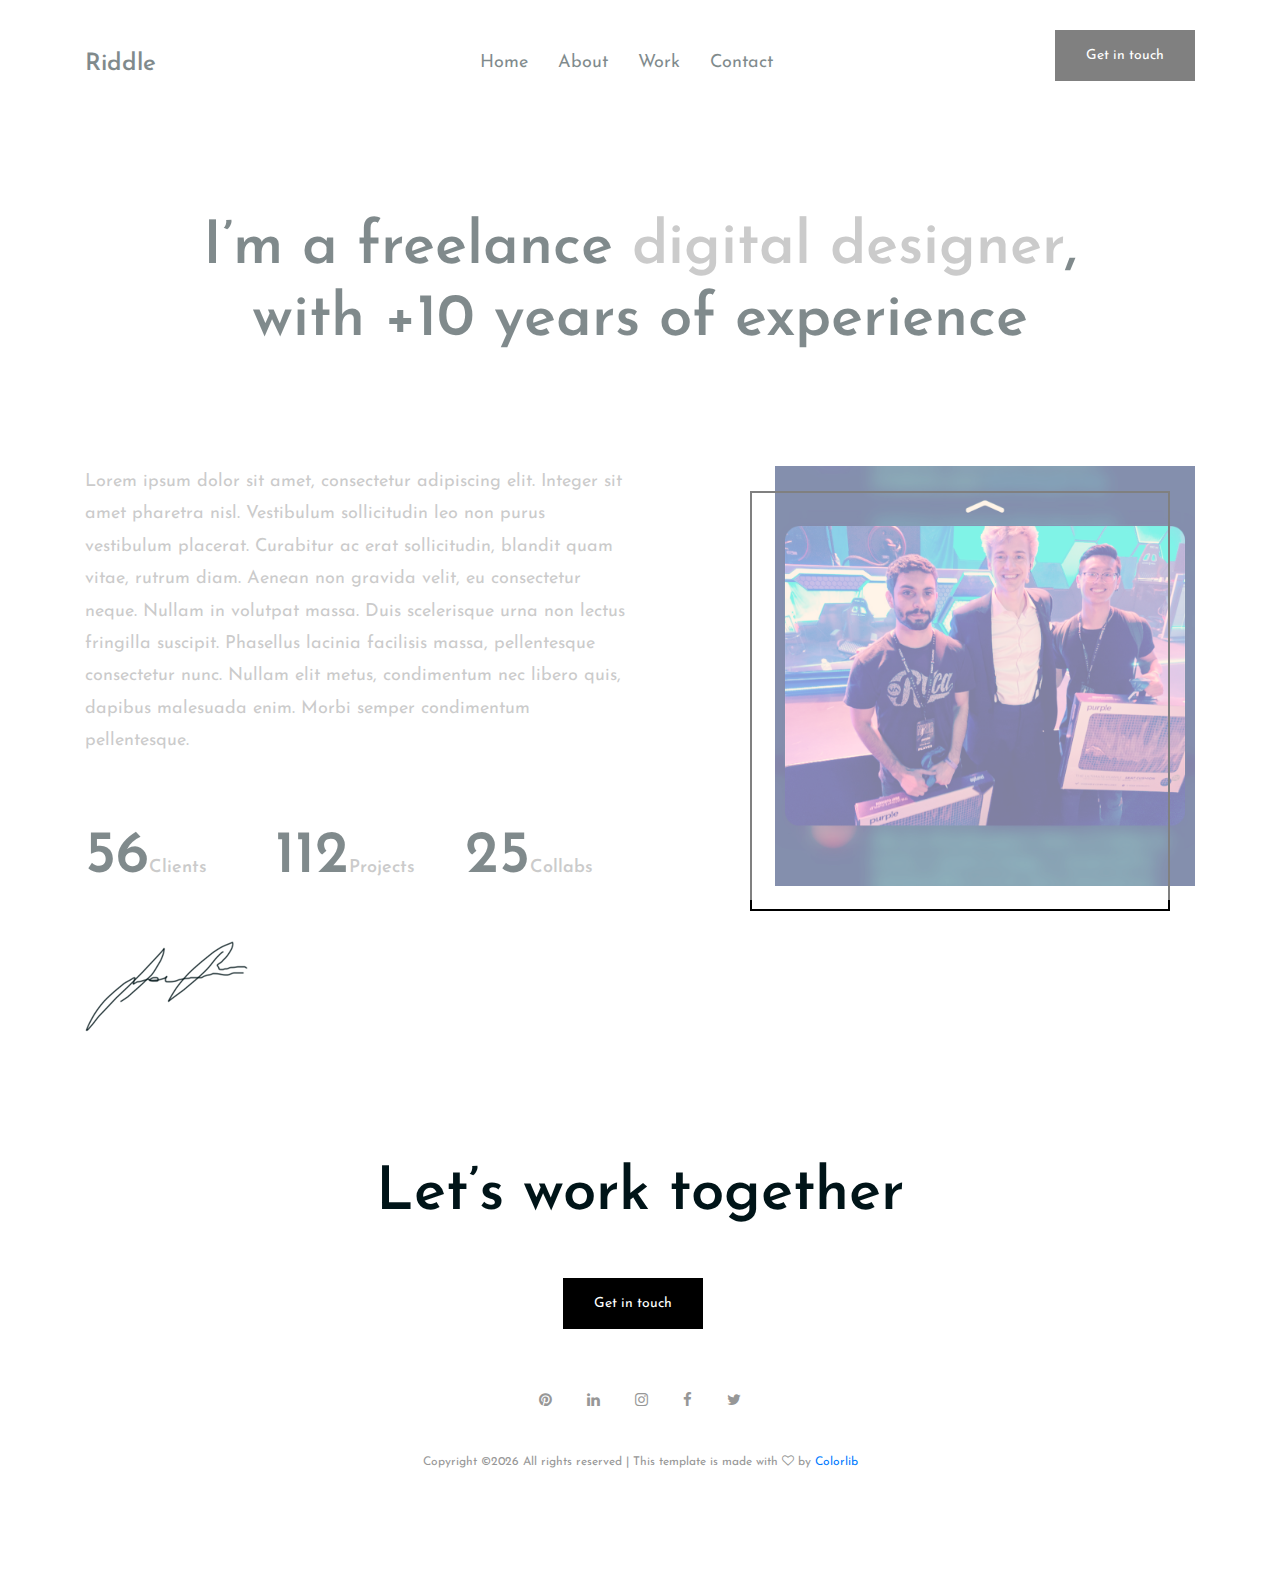
==== about.html @ 70110809 "added about me image" ====
<!DOCTYPE html>
<html lang="en">
<head>
	<title>Riddle - Portfolio Template</title>
	<meta charset="UTF-8">
	<meta name="description" content="Riddle - Portfolio Template">
	<meta name="keywords" content="portfolio, riddle, onepage, creative, html">
	<meta name="viewport" content="width=device-width, initial-scale=1.0">
	<!-- Favicon -->
	<link href="img/favicon.ico" rel="shortcut icon"/>

	<!-- Google Fonts -->
	<link href="https://fonts.googleapis.com/css?family=Josefin+Sans:400,400i,600,600i,700" rel="stylesheet">

	<!-- Stylesheets -->
	<link rel="stylesheet" href="css/bootstrap.min.css"/>
	<link rel="stylesheet" href="css/font-awesome.min.css"/>
	<link rel="stylesheet" href="css/style.css"/>


	<!--[if lt IE 9]>
	  <script src="https://oss.maxcdn.com/html5shiv/3.7.2/html5shiv.min.js"></script>
	  <script src="https://oss.maxcdn.com/respond/1.4.2/respond.min.js"></script>
	<![endif]-->

</head>
<body>
	<!-- Page Preloder -->
	<div id="preloder">
		<div class="loader"></div>
	</div>

	<!-- header section start -->
	<header class="header-section">
		<div class="container">
			<div class="row">
				<div class="col-lg-4 col-md-3">
					<div class="logo">
						<h2 class="site-logo">Riddle</h2>
					</div>
				</div>
				<div class="col-lg-8 col-md-9">
					<a href="" class="site-btn header-btn">Get in touch</a>
					<nav class="main-menu">
						<ul>
							<li><a href="home.html">Home</a></li>
							<li><a href="about.html">About</a></li>
							<li><a href="home-2.html">Work</a></li>
							<li><a href="contact.html">Contact</a></li>
						</ul>
					</nav>
				</div>
			</div>
		</div>
		<div class="nav-switch">
			<i class="fa fa-bars"></i>
		</div>
	</header>
	<!-- header section end -->

	<!-- intro section start -->
	<section class="intro-section">
		<div class="container text-center">
			<div class="row">
				<div class="col-xl-10 offset-xl-1">
					<h2 class="section-title">I’m a freelance <span>digital designer</span>, with +10 years of experience</h2>
				</div>
			</div>
		</div>
	</section>
	<!-- intro section end -->


	<!-- page section start -->
	<section class="page-section">
		<div class="container">
			<div class="row">
				<div class="col-lg-6">
					<p>Lorem ipsum dolor sit amet, consectetur adipiscing elit. Integer sit amet pharetra nisl. Vestibulum sollicitudin leo non purus vestibulum placerat. Curabitur ac erat sollicitudin, blandit quam vitae, rutrum diam. Aenean non gravida velit, eu consectetur neque. Nullam in volutpat massa. Duis scelerisque urna non lectus fringilla suscipit. Phasellus lacinia facilisis massa, pellentesque consectetur nunc. Nullam elit metus, condimentum nec libero quis, dapibus malesuada enim. Morbi semper condimentum pellentesque. </p>
					<div class="row mt-5">
						<div class="col-md-4">
							<div class="milestone">
								<h2>56<span>Clients</span></h2>
							</div>
						</div>
						<div class="col-md-4">
							<div class="milestone">
								<h2>112<span>Projects</span></h2>
							</div>
						</div>
						<div class="col-md-4">
							<div class="milestone">
								<h2>25<span>Collabs</span></h2>
							</div>
						</div>
					</div>
					<figure class="mt-5">
						<img src="img/sign.png" alt="">
					</figure>
				</div>
				<div class="col-lg-5 offset-lg-1">
					<figure class="pic-frame">
						<img src="img/aboutme.jpeg" alt="about me photo">
					</figure>
				</div>
			</div>
		</div>
	</section>
	<!-- page section end -->

	<!-- footer section start -->
	<footer class="footer-section text-center">
		<div class="container">
			<h2 class="section-title mb-5">Let’s work together</h2>
			<a href="" class="site-btn">Get in touch</a>
			<div class="social-links">
				<a href=""><span class="fa fa-pinterest"></span></a>
				<a href=""><span class="fa fa-linkedin"></span></a>
				<a href=""><span class="fa fa-instagram"></span></a>
				<a href=""><span class="fa fa-facebook"></span></a>
				<a href=""><span class="fa fa-twitter"></span></a>
			</div>
			<div class="copyright"><!-- Link back to Colorlib can't be removed. Template is licensed under CC BY 3.0. -->
Copyright &copy;<script>document.write(new Date().getFullYear());</script> All rights reserved | This template is made with <i class="fa fa-heart-o" aria-hidden="true"></i> by <a href="https://colorlib.com" target="_blank">Colorlib</a>
<!-- Link back to Colorlib can't be removed. Template is licensed under CC BY 3.0. -->
</div>
		</div>
	</footer>
	<!-- footer section end -->


	<!--====== Javascripts & Jquery ======-->
	<script src="js/jquery-2.1.4.min.js"></script>
	<script src="js/bootstrap.min.js"></script>
	<script src="js/mixitup.min.js"></script>
	<script src="js/magnific-popup.min.js"></script>
	<script src="js/main.js"></script>
</body>
</html>
---- css/style.css ----
/* =================================
------------------------------------
  Riddle - Portfolio
  Version: 1.0
 ------------------------------------
 ====================================*/

/*----------------------------------------*/
/* Template default CSS
/*----------------------------------------*/

html,
body {
  height: 100%;
  font-family: 'Josefin Sans', sans-serif;
}

h1,
h2,
h3,
h4,
h5,
h6 {
  color: #001418;
  margin: 0;
  font-weight: 600;
  font-family: 'Josefin Sans', sans-serif;
}

p {
  font-size: 18px;
  color: #979797;
  line-height: 1.8;
}

img {
  max-width: 100%;
}

input:focus,
select:focus,
button:focus,
textarea:focus {
  outline: none;
}

a:hover,
a:focus {
  text-decoration: none;
  outline: none;
}

ul,
ol {
  padding: 0;
  margin: 0;
}

/*------------------------
  Helper css
--------------------------*/
.current{
  font-weight: bold;

}
.body-pad {
  padding: 0 40px;
}

.spad {
  padding: 100px 0;
}

.pt100 {
  padding-top: 100px;
}

.set-bg {
  background-repeat: no-repeat;
  background-size: cover;
}

.section-title {
  font-size: 60px;
}

.section-title span {
  color: #979797;
}

/*------------------------
  Common Elements
--------------------------*/
.element {
  margin-bottom: 100px;
}

.element:last-child {
  margin-bottom: 0;
}

/*=== Preloder ===*/
#preloder {
  position: fixed;
  width: 100%;
  height: 100%;
  top: 0;
  left: 0;
  z-index: 999999;
  background: #fff;
}

.loader {
  width: 30px;
  height: 30px;
  border: 3px solid #000;
  position: absolute;
  top: 50%;
  left: 50%;
  margin-top: -13px;
  margin-left: -13px;
  border-radius: 60px;
  border-left-color: transparent;
  animation: loader 0.8s linear infinite;
  -webkit-animation: loader 0.8s linear infinite;
}

@keyframes loader {
  0% {
    -webkit-transform: rotate(0deg);
            transform: rotate(0deg);
  }
  50% {
    -webkit-transform: rotate(180deg);
            transform: rotate(180deg);
  }
  100% {
    -webkit-transform: rotate(360deg);
            transform: rotate(360deg);
  }
}

@-webkit-keyframes loader {
  0% {
    -webkit-transform: rotate(0deg);
  }
  50% {
    -webkit-transform: rotate(180deg);
  }
  100% {
    -webkit-transform: rotate(360deg);
  }
}

/*=== Buttons ===*/
.site-btn {
  display: inline-block;
  font-size: 14px;
  min-width: 140px;
  text-align: center;
  padding: 15px 10px;
  position: relative;
  color: #fff;
  border: none;
  background-color: #000;
  margin-right: 15px;
  z-index: 1;
}

.site-btn.btn-fade {
  background-color: #979797;
}

.site-btn.btn-line {
  background: none;
  border: 2px solid #000;
  color: #000;
  padding: 13px 10px;
}

.site-btn.btn-line:hover {
  color: #000;
}

.site-btn.btn-line-fade {
  background: none;
  border: 2px solid #979797;
  color: #979797;
  padding: 13px 10px;
}

.site-btn.btn-line-fade:hover {
  color: #979797;
}

.site-btn:hover {
  color: #fff;
}

/*===  Accordion  ===*/
.accordion-area .panel {
  margin-bottom: 30px;
}

.accordion-area .panel-header {
  background: #000;
  color: #fff;
  display: block;
  padding: 12px 50px;
  padding-left: 30px;
  font-size: 14px;
  font-weight: 600;
  position: relative;
  border: 2px solid #000;
  -webkit-transition: all 0.4s ease-out 0s;
  -o-transition: all 0.4s ease-out 0s;
  transition: all 0.4s ease-out 0s;
}

.accordion-area .panel-header.active {
  background: transparent;
  color: #000;
}

.accordion-area .panel-header.active .panel-link:after {
  content: "-";
  color: #000;
}

.accordion-area .panel-header.active .panel-link.collapsed:after {
  content: "+";
}

.accordion-area .panel-link {
  position: absolute;
  right: 0;
  top: 0;
  height: 100%;
  width: 50px;
  border: none;
  cursor: pointer;
  background: transparent;
}

.accordion-area .panel-body p {
  font-size: 14px;
  margin-bottom: 0;
  padding-top: 25px;
}

.accordion-area .panel-body {
  padding: 0 5px;
}

.accordion-area .panel-link:after {
  content: "+";
  position: absolute;
  left: 50%;
  font-size: 16px;
  font-weight: 700;
  top: 50%;
  color: #fff;
  line-height: 16px;
  margin-top: -8px;
  margin-left: -4px;
}

/*===  Tab  ===*/
.tab-element .nav-tabs {
  border-bottom: none;
  margin-bottom: 35px;
}

.tab-element .nav-tabs .nav-link {
  border: 2px solid #000;
  background: #000;
  border-radius: 0;
  margin-right: 10px;
  font-size: 14px;
  font-weight: 500;
  color: #222;
  padding: 15px 40px;
  min-width: 118px;
  font-size: 16px;
  color: #fff;
  margin-bottom: 10px;
}

.tab-element .nav-tabs .nav-item:last-child .nav-link {
  margin-right: 0;
}

.tab-element .nav-tabs .nav-link.active {
  background: transparent;
  color: #000;
}

.tab-element .tab-pane h4 {
  font-size: 18px;
  margin: 25px 0 20px;
}

.tab-element .tab-pane p {
  font-size: 14px;
}

.circle-progress {
  text-align: center;
  position: relative;
}

.circle-progress canvas {
  -webkit-transform: rotate(90deg);
  -ms-transform: rotate(90deg);
  transform: rotate(90deg);
}

.circle-progress .progress-info {
  position: absolute;
  width: 100%;
  top: 30%;
}

.circle-progress .progress-info h2 {
  font-size: 36px;
}

.circle-progress .progress-info p {
  color: #979797;
  font-size: 16px;
  line-height: normal;
}

/*===  Icon Box  ===*/
.icon-box {
  display: -webkit-box;
  display: -ms-flexbox;
  display: flex;
}

.icon-box .icon h2 {
  font-size: 60px;
}

.icon-box .icon-box-content {
  padding-left: 25px;
  padding-top: 10px;
}

.icon-box .icon-box-content h3 {
  font-size: 24px;
  margin-bottom: 25px;
}

/*------------------------
    Header Section
--------------------------*/
.header-section {
  padding-top: 30px;
  padding-bottom: 20px;
  position: relative;
}

.site-logo {
  font-size: 24px;
  padding-top: 20px;
}

.main-menu ul {
  list-style: none;
}

.main-menu ul li {
  display: inline;
}

.main-menu ul li a {
  display: inline-block;
  font-size: 18px;
  color: #001418;
  margin-left: 15px;
  margin-right: 10px;
  padding: 20px 0 5px;
}

.header-btn {
  float: right;
  margin-right: 0;
}

.nav-switch {
  display: none;
}

/*------------------------
    Intro Section
--------------------------*/
.intro-section {
  padding: 110px 0;
}

/*------------------------
    Portfolio Section
--------------------------*/
.portfolio-section {
  overflow: hidden;
}

.portfolio-filter {
  list-style: none;
  padding-bottom: 100px;
}

.portfolio-filter li {
  font-size: 16px;
  display: inline-block;
  margin-right: 30px;
  padding-bottom: 10px;
  color: #979797;
  cursor: pointer;
}

.portfolio-filter li.mixitup-control-active {
  color: #001418;
}

.portfolios-area .gallery-block {
  padding: 0;
}

.gallery-block {
  position: relative;
}

.portfolio-item {
  display: block;
  width: 100%;
  height: 600px;
  background-position: center center;
  position: relative;
  margin-bottom: 30px;

}

.portfolio-item .pi-inner {
  position: absolute;
  width: 100%;
  height: 100%;
  left: 0;
  top: 0;
  background: transparent;
  -webkit-transition: all 0.4s ease 0s;
  -o-transition: all 0.4s ease 0s;
  transition: all 0.4s ease 0s;
}

.portfolio-item .pi-inner h2 {
  opacity: 0;
  font-size: 30px;
  font-weight: 400;
  position: absolute;
  left: 50px;
  bottom: 50px;
  color: #fff;
  letter-spacing: 10px;
  -webkit-transition: all 0.3s ease 0s;
  -o-transition: all 0.3s ease 0s;
  transition: all 0.3s ease 0s;
}

.portfolio-item:hover .pi-inner {
  background: rgba(0, 20, 24, 0.8);
}

.portfolio-item:hover .pi-inner h2 {
  opacity: 1;
  letter-spacing: 0;
}

.portfolio-meta {
  padding-bottom: 45px;
}

.portfolio-meta h2 {
  font-size: 24px;
}

.portfolio-meta p {
  font-size: 14px;
  color: #a6a6a6;
  margin-bottom: 0;
}

.portfolio-intro {
  display: block;
}

.img-popup-warp .mfp-content {
  opacity: 0;
  -webkit-transform: scale(0.8);
  -ms-transform: scale(0.8);
  transform: scale(0.8);
  -webkit-transition: all 0.4s;
  -o-transition: all 0.4s;
  transition: all 0.4s;
}

.img-popup-warp.mfp-ready .mfp-content {
  opacity: 1;
  -webkit-transform: scale(1);
  -ms-transform: scale(1);
  transform: scale(1);
}

/*------------------------
    Footer Section
--------------------------*/
.footer-section {
  padding: 110px 0;
}

.footer-section .copyright {
  font-size: 12px;
  color: #979797;
}

.social-links {
  margin-top: 60px;
  margin-bottom: 40px;
}

.social-links a {
  color: #979797;
  font-size: 15px;
  margin-right: 30px;
}

.social-links a:last-child {
  margin-right: 0;
}

/*------------------------
    About Page
--------------------------*/
.pic-frame {
  position: relative;
  padding-left: 25px;
  padding-bottom: 25px;
  display: inline-block;
}

.pic-frame:after {
  position: absolute;
  content: "";
  width: calc(100% - 25px);
  height: calc(100% - 25px);
  bottom: 0;
  left: 0;
  border: 2px solid #000;
  z-index: 1;
}

.milestone {
  margin-top: 15px;
}

.milestone h2 {
  font-size: 60px;
}

.milestone h2 span {
  font-size: 18px;
  color: #979797;
}

/*------------------------
    Blog Page
--------------------------*/
.blog-item {
  margin-bottom: 70px;
}

.blog-item .read-more {
  color: #000;
  position: relative;
  display: inline-block;
  padding-bottom: 5px;
  line-height: 18px;
  font-size: 18px;
}

.blog-item .read-more:after {
  position: absolute;
  content: '';
  width: 100%;
  height: 2px;
  bottom: 0;
  left: 0;
  background: #000;
}

.thumb {
  margin-bottom: 30px;
}

.blog-content h2 {
  font-size: 24px;
  margin-bottom: 15px;
}

.blog-content .blog-meta {
  font-size: 13px;
  color: #979797;
  margin-bottom: 30px;
}

.blog-content p {
  margin-bottom: 30px;
}

/*------------------------
    Contact Page
--------------------------*/
.contect-tect {
  text-align: center;
  margin-bottom: 70px;
}

.contect-tect h2 {
  font-size: 24px;
  margin-bottom: 30px;
}

.contect-tect p {
  font-size: 17px;
}

.contact-form {
  display: block;
  width: 100%;
}

.contact-form input {
  padding-left: 25px;
  height: 60px;
  width: 100%;
  border: none;
  border-bottom: 2px solid #000;
  margin-bottom: 30px;
  font-size: 12px;
}

.contact-form textarea {
  padding-left: 25px;
  height: 200px;
  width: 100%;
  border: none;
  border-bottom: 2px solid #000;
  margin-bottom: 30px;
  font-size: 12px;
}

.contact-form ::-webkit-input-placeholder {
  font-style: italic;
}

.contact-form :-ms-input-placeholder {
  font-style: italic;
}

.contact-form ::-ms-input-placeholder {
  font-style: italic;
}

.contact-form ::placeholder {
  font-style: italic;
}

/* ===========================
  Responsive
==============================*/
@media only screen and (max-width: 1448px) {
  .home-2.container {
    width: auto;
  }
}

/* Medium screen : 992px. */
@media only screen and (min-width: 992px) and (max-width: 1199px) {
  .portfolio-item {
    height: 450px;
  }
}

/* Tablet :768px. */
@media only screen and (min-width: 768px) and (max-width: 991px) {
  .body-pad {
    padding: 0 30px;
  }
  .portfolio-item {
    height: 350px;
  }
}

/* Large Mobile :480px. */
@media only screen and (max-width: 767px) {
  .body-pad {
    padding: 0 15px;
  }
  .main-menu {
    position: absolute;
    background: #efefef;
    width: 100%;
    z-index: 999;
    left: 0;
    top: 30px;
    padding-top: 15px;
    display: none;
  }
  .main-menu ul li a {
    padding: 10px 15px;
    border-bottom: 1px solid #ddd;
    display: block;
  }
  .main-menu ul li {
    display: block;
  }
  .main-menu ul li:last-child a {
    border-bottom: none;
  }
  .home-2 {
    text-align: left;
  }
  .home-2 .main-menu {
    top: 99px;
  }
  .nav-switch {
    position: absolute;
    right: 25px;
    font-size: 30px;
    color: #333;
    top: 35px;
    display: block;
  }
  .header-btn {
    display: none;
  }
  .section-title {
    font-size: 45px;

  }
  .portfolio-filter {
    text-align: center;
  }
}

/* small Mobile :320px. */
@media only screen and (max-width: 479px) {
  .section-title {
    font-size: 30px;
  }
}
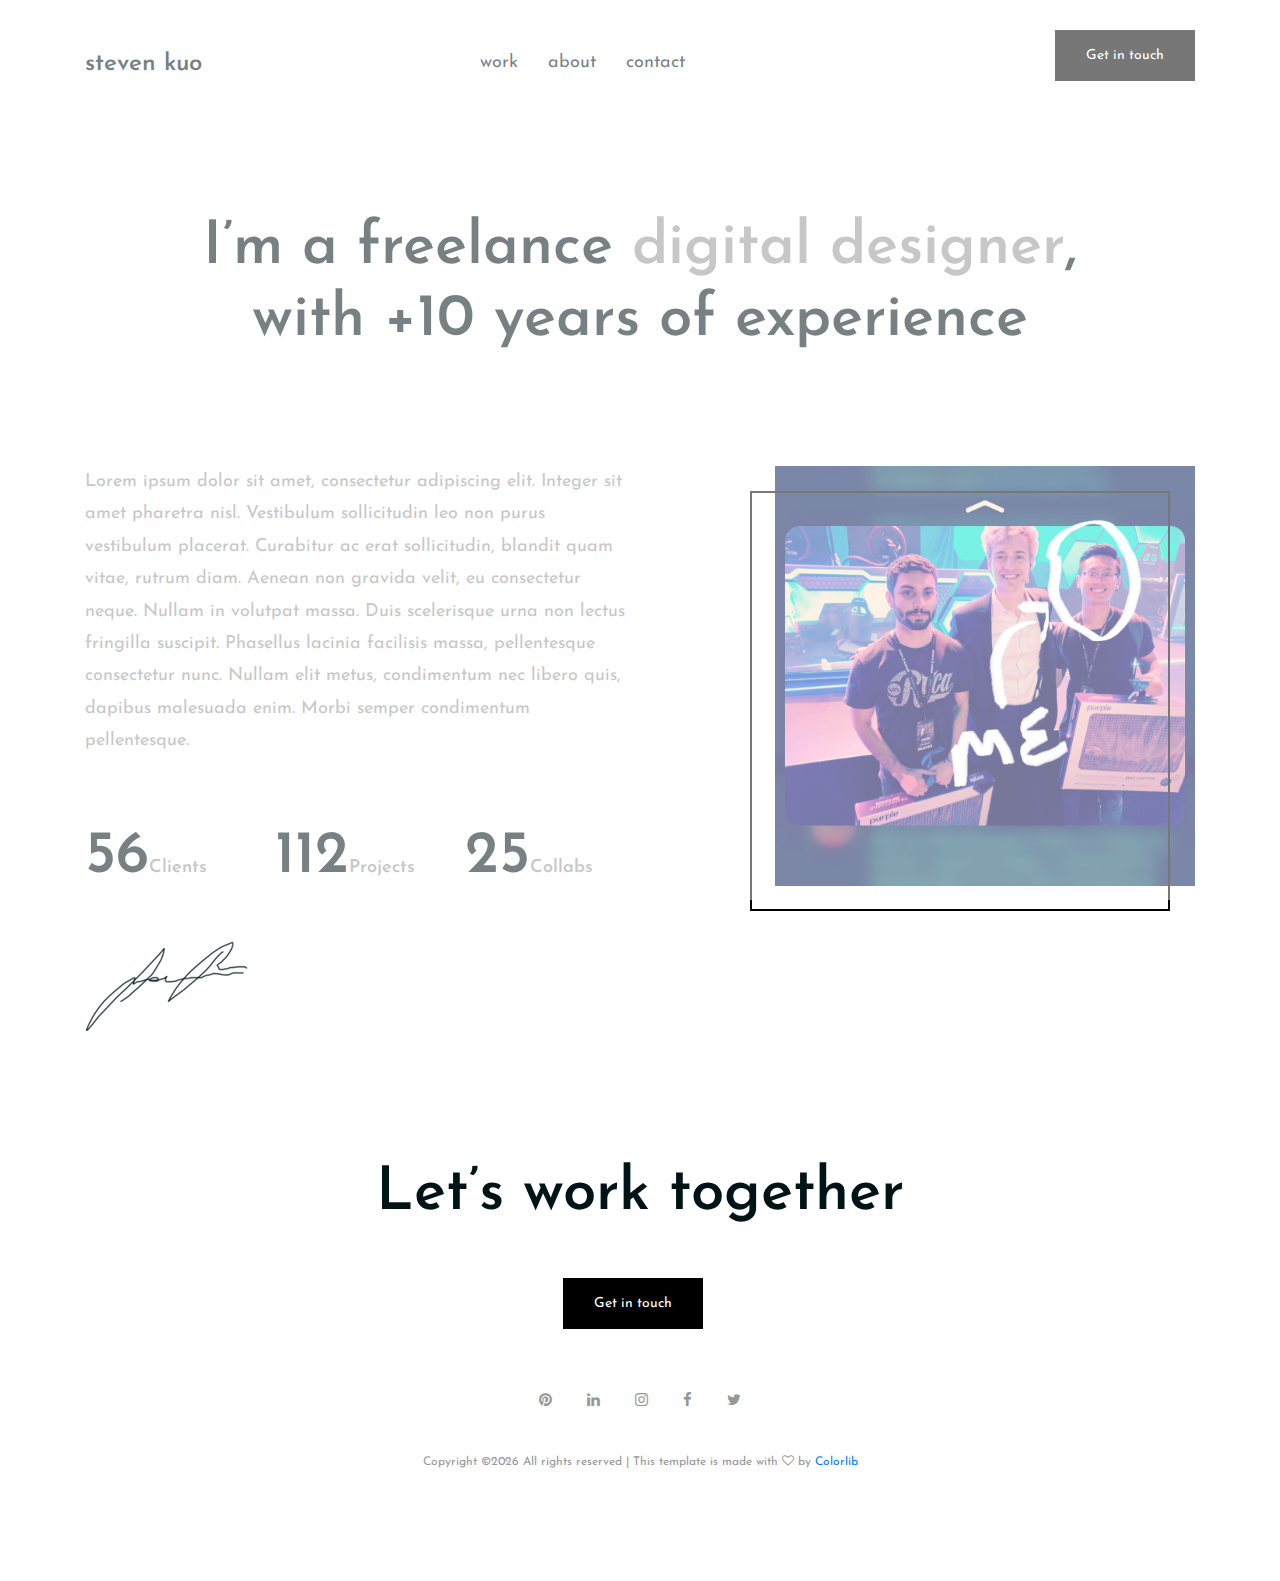
==== commit 71baf4e6: "fixed nav on about page" ====
--- a/about.html
+++ b/about.html
@@ -1,7 +1,7 @@
 <!DOCTYPE html>
 <html lang="en">
 <head>
-	<title>Riddle - Portfolio Template</title>
+	<title>About Steven Kuo</title>
 	<meta charset="UTF-8">
 	<meta name="description" content="Riddle - Portfolio Template">
 	<meta name="keywords" content="portfolio, riddle, onepage, creative, html">
@@ -36,17 +36,16 @@
 			<div class="row">
 				<div class="col-lg-4 col-md-3">
 					<div class="logo">
-						<h2 class="site-logo">Riddle</h2>
+						<h2 class="site-logo">steven kuo</h2>
 					</div>
 				</div>
 				<div class="col-lg-8 col-md-9">
 					<a href="" class="site-btn header-btn">Get in touch</a>
 					<nav class="main-menu">
 						<ul>
-							<li><a href="home.html">Home</a></li>
-							<li><a href="about.html">About</a></li>
-							<li><a href="home-2.html">Work</a></li>
-							<li><a href="contact.html">Contact</a></li>
+							<li><a href="home-2.html">work</a></li>
+							<li><a href="about.html">about</a></li>
+							<li><a href="contact.html">contact</a></li>
 						</ul>
 					</nav>
 				</div>
@@ -100,7 +99,7 @@
 				</div>
 				<div class="col-lg-5 offset-lg-1">
 					<figure class="pic-frame">
-						<img src="img/aboutme.jpeg" alt="about me photo">
+						<img src="img/aboutme.png" alt="about me photo">
 					</figure>
 				</div>
 			</div>
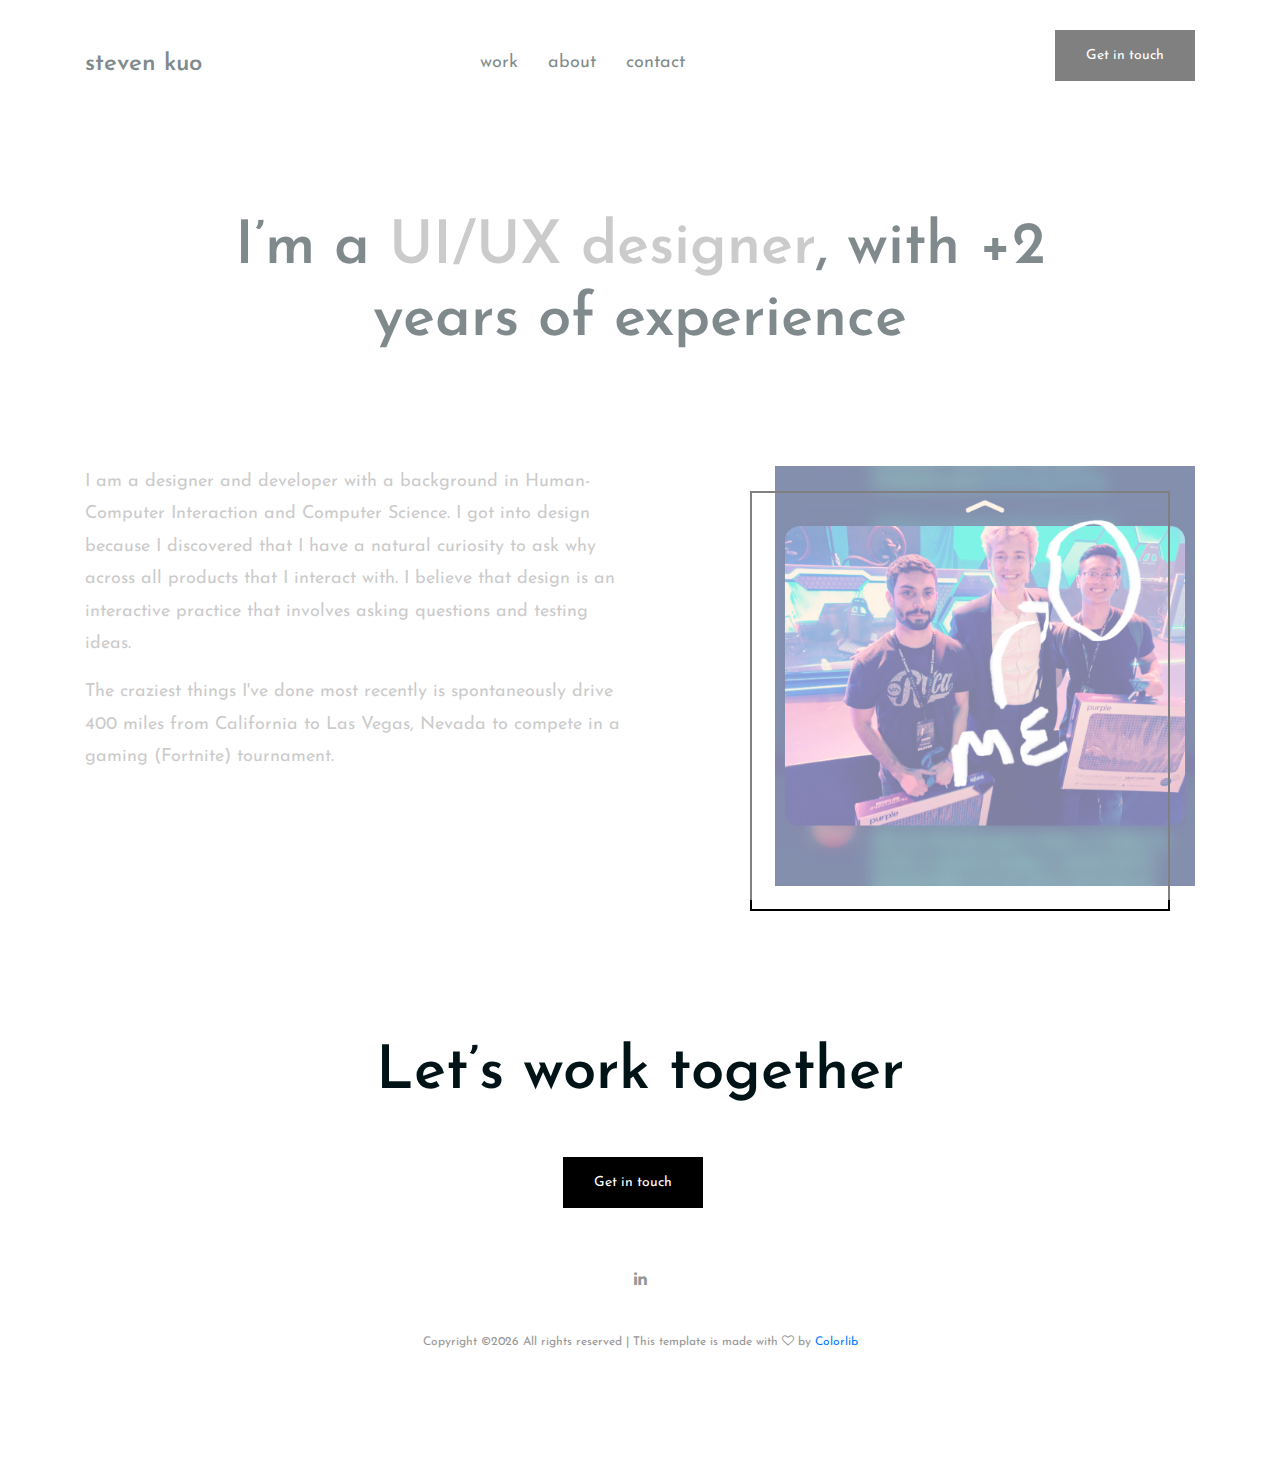
==== commit eb10cf9f: "updated about page" ====
--- a/about.html
+++ b/about.html
@@ -40,7 +40,7 @@
 					</div>
 				</div>
 				<div class="col-lg-8 col-md-9">
-					<a href="" class="site-btn header-btn">Get in touch</a>
+					<a href="mailto:y.ksteven10@gmail.com" class="site-btn header-btn">Get in touch</a>
 					<nav class="main-menu">
 						<ul>
 							<li><a href="home-2.html">work</a></li>
@@ -62,7 +62,7 @@
 		<div class="container text-center">
 			<div class="row">
 				<div class="col-xl-10 offset-xl-1">
-					<h2 class="section-title">I’m a freelance <span>digital designer</span>, with +10 years of experience</h2>
+					<h2 class="section-title">I’m a <span>UI/UX designer</span>, with +2 years of experience</h2>
 				</div>
 			</div>
 		</div>
@@ -75,8 +75,9 @@
 		<div class="container">
 			<div class="row">
 				<div class="col-lg-6">
-					<p>Lorem ipsum dolor sit amet, consectetur adipiscing elit. Integer sit amet pharetra nisl. Vestibulum sollicitudin leo non purus vestibulum placerat. Curabitur ac erat sollicitudin, blandit quam vitae, rutrum diam. Aenean non gravida velit, eu consectetur neque. Nullam in volutpat massa. Duis scelerisque urna non lectus fringilla suscipit. Phasellus lacinia facilisis massa, pellentesque consectetur nunc. Nullam elit metus, condimentum nec libero quis, dapibus malesuada enim. Morbi semper condimentum pellentesque. </p>
-					<div class="row mt-5">
+					<p>I am a designer and developer with a background in Human-Computer Interaction and Computer Science. I got into design because I discovered that I have a natural curiosity to ask why across all products that I interact with. I believe that design is an interactive practice that involves asking questions and testing ideas. </p>
+					<p>The craziest things I've done most recently is spontaneously drive 400 miles from California to Las Vegas, Nevada to compete in a gaming (Fortnite) tournament.</p>
+					<!--<div class="row mt-5">
 						<div class="col-md-4">
 							<div class="milestone">
 								<h2>56<span>Clients</span></h2>
@@ -92,10 +93,11 @@
 								<h2>25<span>Collabs</span></h2>
 							</div>
 						</div>
-					</div>
+					</div>-->
+					<!--
 					<figure class="mt-5">
 						<img src="img/sign.png" alt="">
-					</figure>
+					</figure>-->
 				</div>
 				<div class="col-lg-5 offset-lg-1">
 					<figure class="pic-frame">
@@ -111,13 +113,16 @@
 	<footer class="footer-section text-center">
 		<div class="container">
 			<h2 class="section-title mb-5">Let’s work together</h2>
-			<a href="" class="site-btn">Get in touch</a>
+			<a href="mailto:y.ksteven10@gmail.com" class="site-btn">Get in touch</a>
 			<div class="social-links">
+				<a href="https://www.linkedin.com/in/stevenykuo/" target ="_blank"><span class="fa fa-linkedin"></span></a>
+				<!--
 				<a href=""><span class="fa fa-pinterest"></span></a>
 				<a href=""><span class="fa fa-linkedin"></span></a>
 				<a href=""><span class="fa fa-instagram"></span></a>
 				<a href=""><span class="fa fa-facebook"></span></a>
 				<a href=""><span class="fa fa-twitter"></span></a>
+			-->
 			</div>
 			<div class="copyright"><!-- Link back to Colorlib can't be removed. Template is licensed under CC BY 3.0. -->
 Copyright &copy;<script>document.write(new Date().getFullYear());</script> All rights reserved | This template is made with <i class="fa fa-heart-o" aria-hidden="true"></i> by <a href="https://colorlib.com" target="_blank">Colorlib</a>
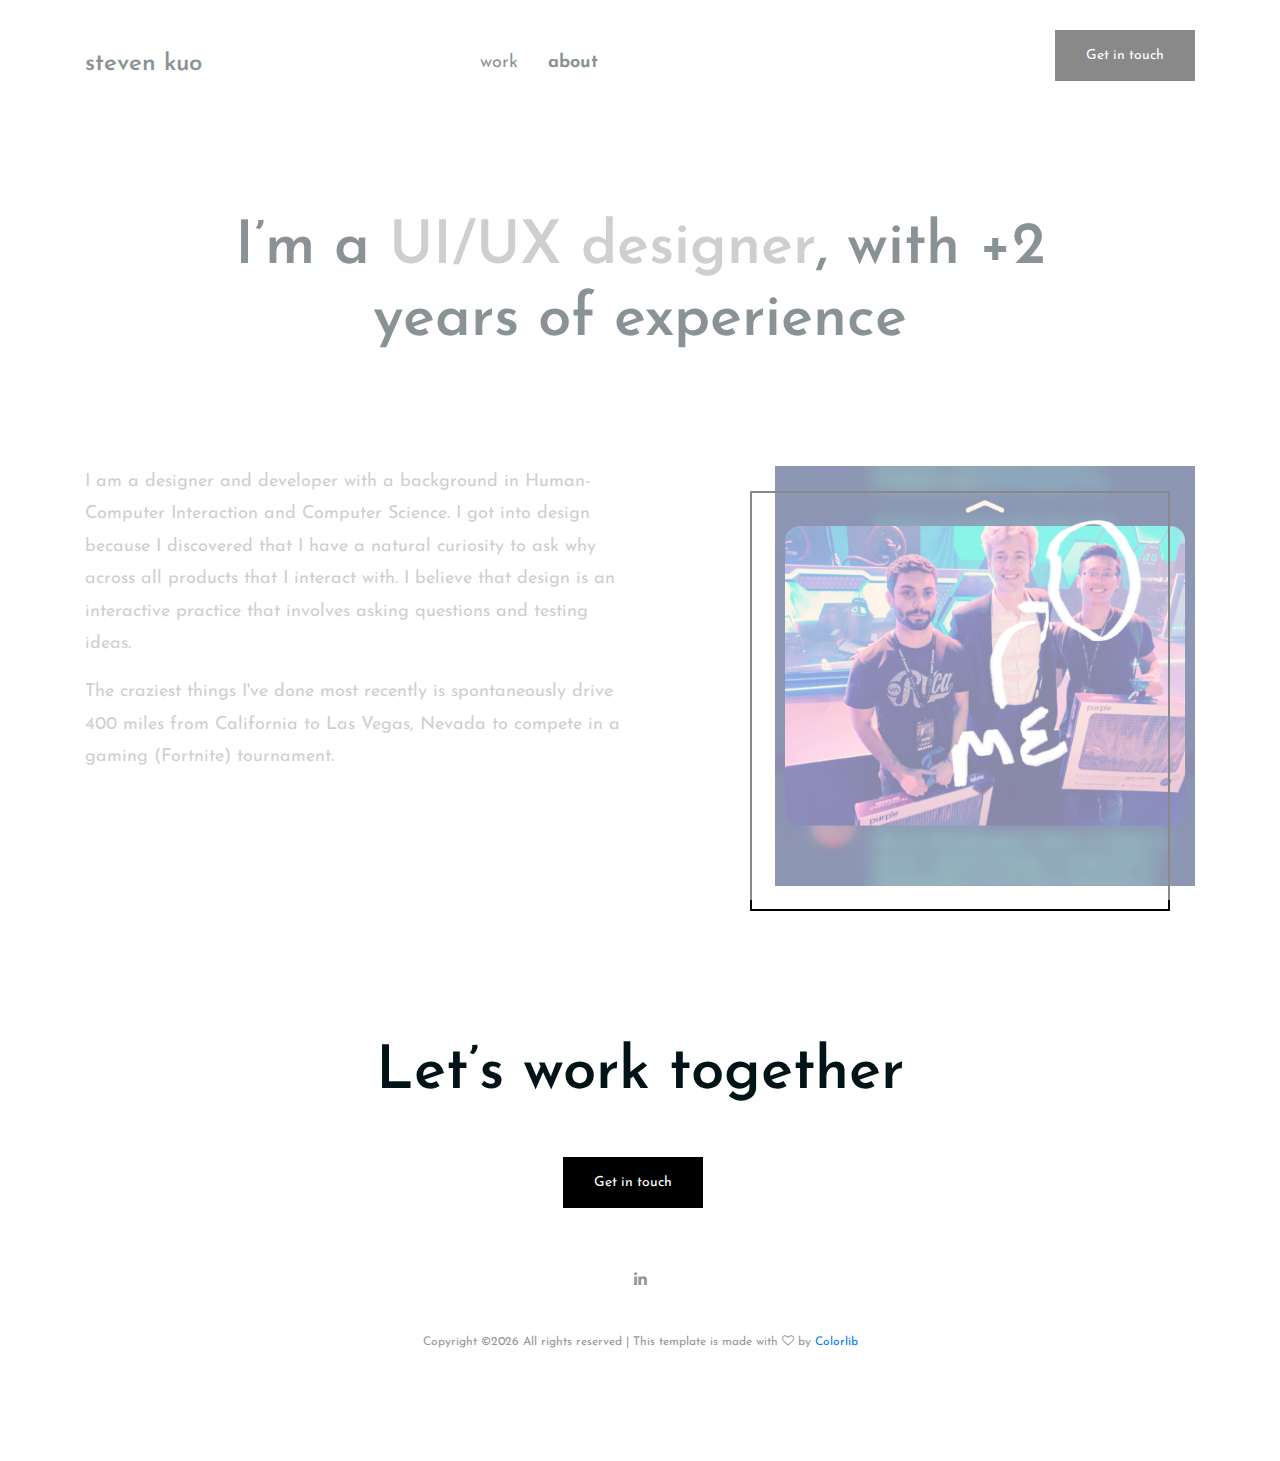
==== commit f1e7a0a3: "renaming files" ====
--- a/about.html
+++ b/about.html
@@ -31,6 +31,7 @@
 	</div>
 
 	<!-- header section start -->
+
 	<header class="header-section">
 		<div class="container">
 			<div class="row">
@@ -43,9 +44,8 @@
 					<a href="mailto:y.ksteven10@gmail.com" class="site-btn header-btn">Get in touch</a>
 					<nav class="main-menu">
 						<ul>
-							<li><a href="home-2.html">work</a></li>
-							<li><a href="about.html">about</a></li>
-							<li><a href="contact.html">contact</a></li>
+							<li><a href="index.html">work</a></li>
+							<li><a href="about.html" class="current">about</a></li>
 						</ul>
 					</nav>
 				</div>
@@ -55,6 +55,7 @@
 			<i class="fa fa-bars"></i>
 		</div>
 	</header>
+
 	<!-- header section end -->
 
 	<!-- intro section start -->
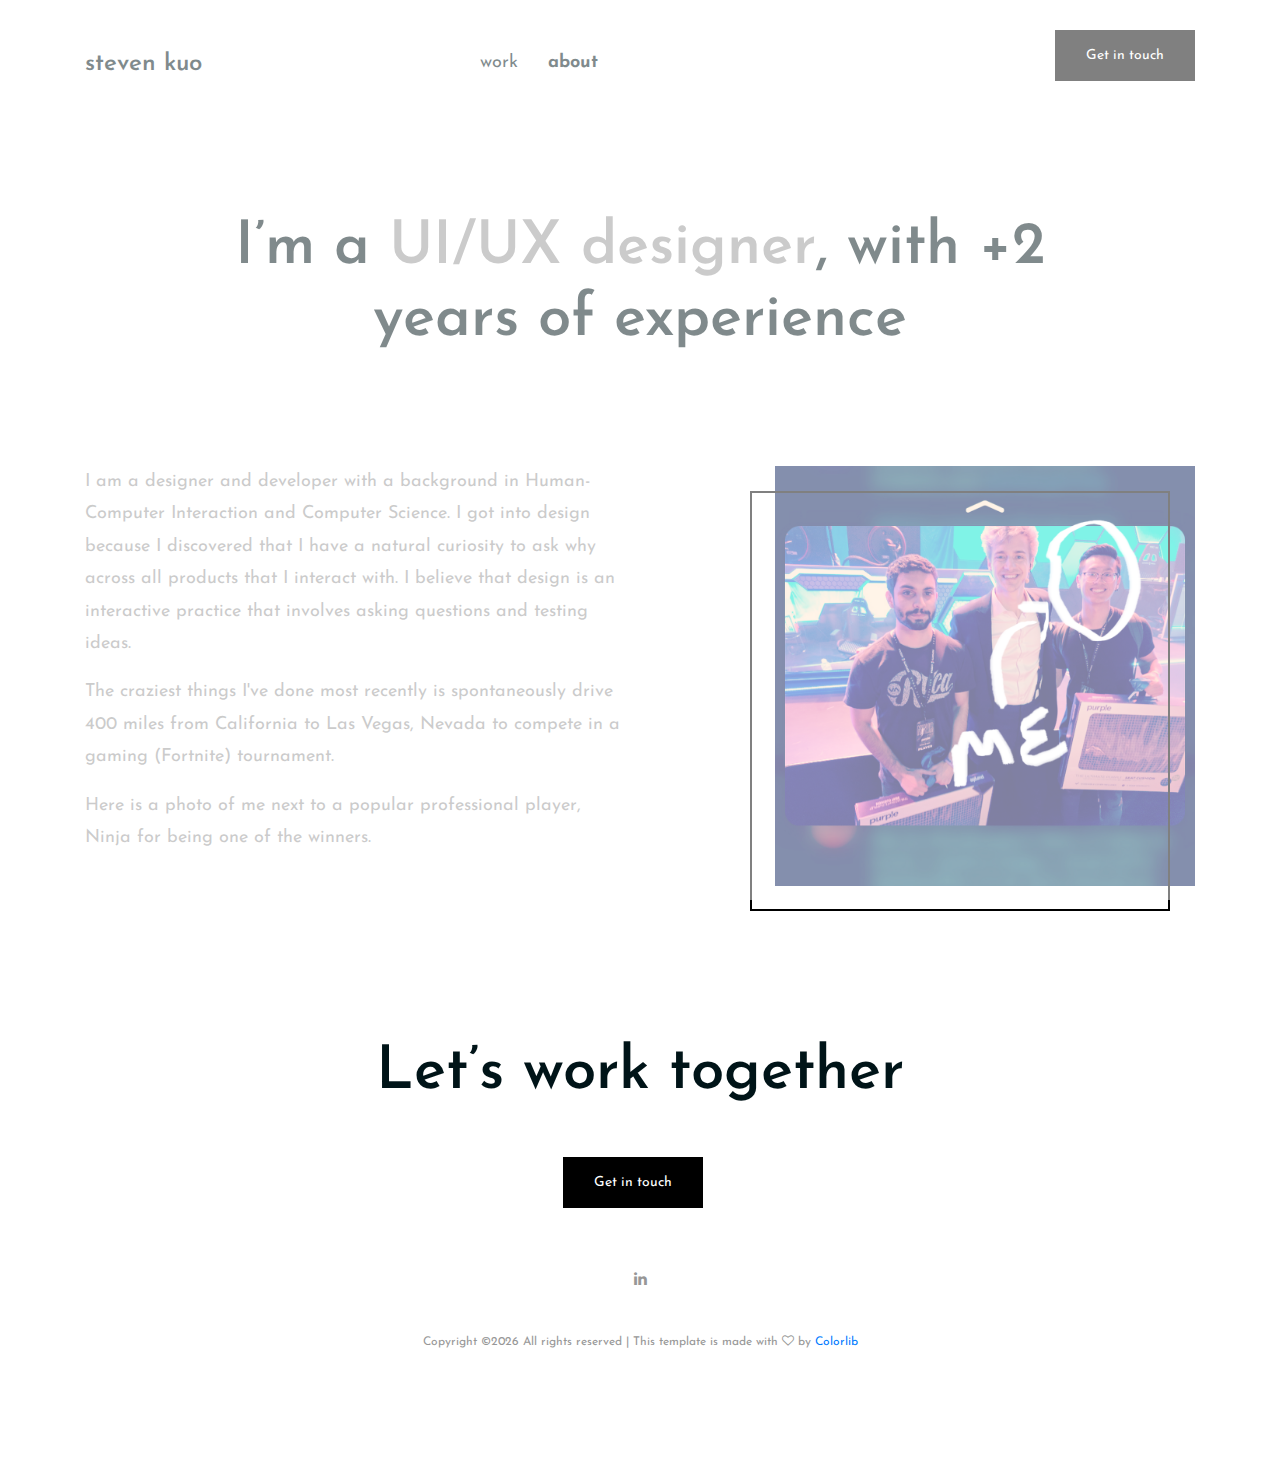
==== commit 12e988fd: "Updated favicon and about" ====
--- a/about.html
+++ b/about.html
@@ -7,7 +7,7 @@
 	<meta name="keywords" content="portfolio, riddle, onepage, creative, html">
 	<meta name="viewport" content="width=device-width, initial-scale=1.0">
 	<!-- Favicon -->
-	<link href="img/favicon.ico" rel="shortcut icon"/>
+	<link href="img/skfavicon.png" rel="shortcut icon"/>
 
 	<!-- Google Fonts -->
 	<link href="https://fonts.googleapis.com/css?family=Josefin+Sans:400,400i,600,600i,700" rel="stylesheet">
@@ -78,6 +78,7 @@
 				<div class="col-lg-6">
 					<p>I am a designer and developer with a background in Human-Computer Interaction and Computer Science. I got into design because I discovered that I have a natural curiosity to ask why across all products that I interact with. I believe that design is an interactive practice that involves asking questions and testing ideas. </p>
 					<p>The craziest things I've done most recently is spontaneously drive 400 miles from California to Las Vegas, Nevada to compete in a gaming (Fortnite) tournament.</p>
+					<p>Here is a photo of me next to a popular professional player, Ninja for being one of the winners.</p>
 					<!--<div class="row mt-5">
 						<div class="col-md-4">
 							<div class="milestone">
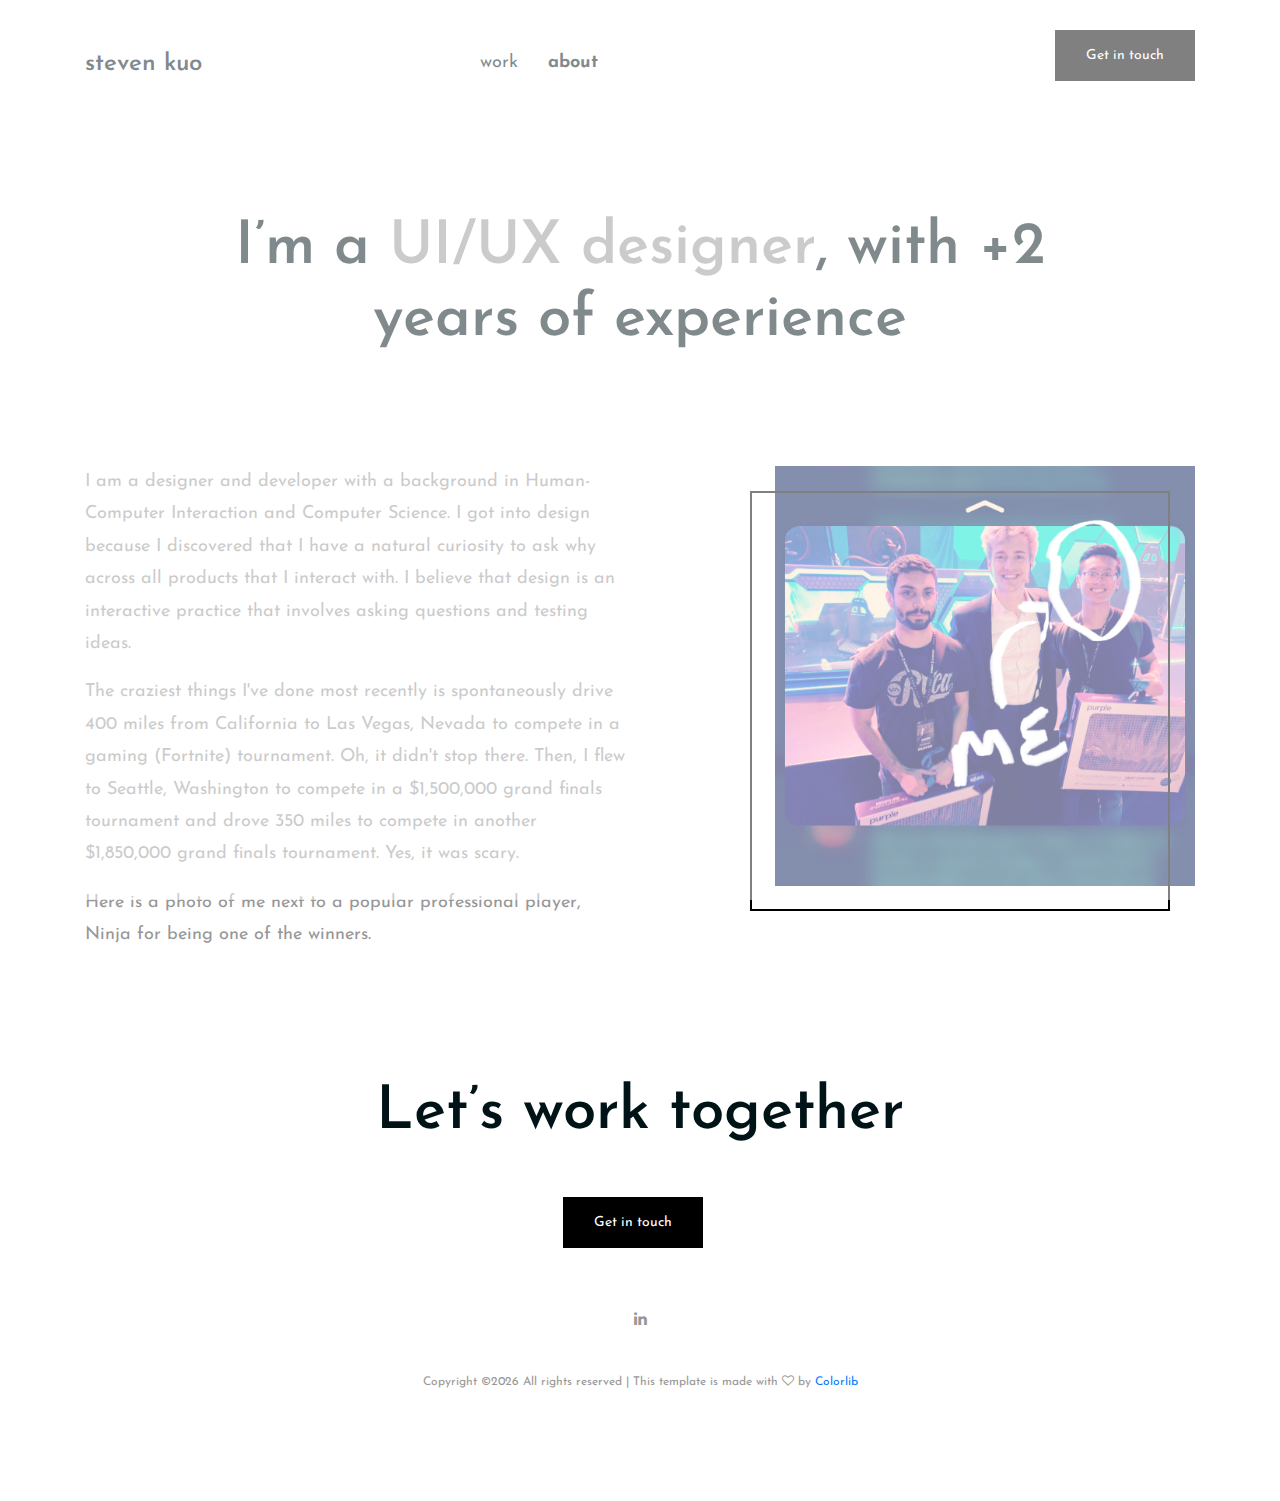
==== commit 79a87bc0: "updating about page and portfolio project on home page" ====
--- a/about.html
+++ b/about.html
@@ -77,7 +77,7 @@
 			<div class="row">
 				<div class="col-lg-6">
 					<p>I am a designer and developer with a background in Human-Computer Interaction and Computer Science. I got into design because I discovered that I have a natural curiosity to ask why across all products that I interact with. I believe that design is an interactive practice that involves asking questions and testing ideas. </p>
-					<p>The craziest things I've done most recently is spontaneously drive 400 miles from California to Las Vegas, Nevada to compete in a gaming (Fortnite) tournament.</p>
+					<p>The craziest things I've done most recently is spontaneously drive 400 miles from California to Las Vegas, Nevada to compete in a gaming (Fortnite) tournament. Oh, it didn't stop there. Then, I flew to Seattle, Washington to compete in a $1,500,000 grand finals tournament and drove 350 miles to compete in another $1,850,000 grand finals tournament. Yes, it was scary.</p>
 					<p>Here is a photo of me next to a popular professional player, Ninja for being one of the winners.</p>
 					<!--<div class="row mt-5">
 						<div class="col-md-4">
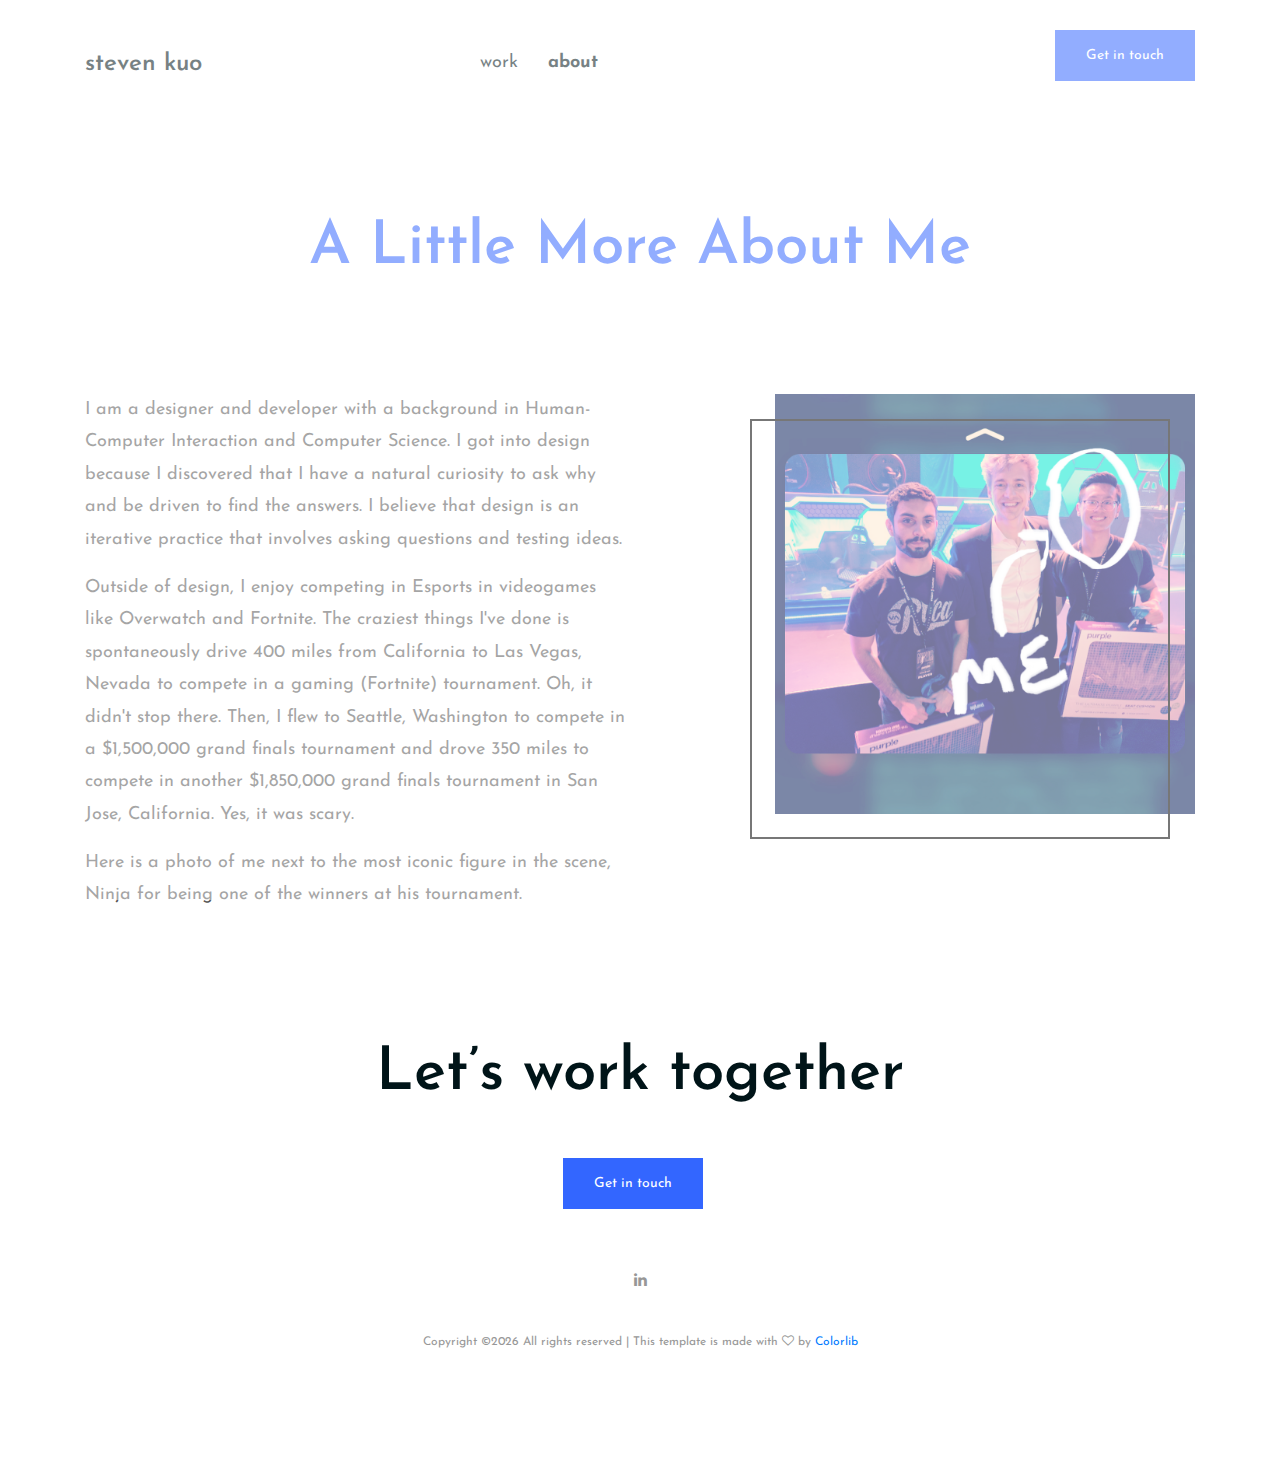
==== commit afef6a6a: "updated home page and about me" ====
--- a/about.html
+++ b/about.html
@@ -7,7 +7,7 @@
 	<meta name="keywords" content="portfolio, riddle, onepage, creative, html">
 	<meta name="viewport" content="width=device-width, initial-scale=1.0">
 	<!-- Favicon -->
-	<link href="img/skfavicon.png" rel="shortcut icon"/>
+	<link href="img/skfavicon1.png" rel="shortcut icon"/>
 
 	<!-- Google Fonts -->
 	<link href="https://fonts.googleapis.com/css?family=Josefin+Sans:400,400i,600,600i,700" rel="stylesheet">
@@ -63,7 +63,7 @@
 		<div class="container text-center">
 			<div class="row">
 				<div class="col-xl-10 offset-xl-1">
-					<h2 class="section-title">I’m a <span>UI/UX designer</span>, with +2 years of experience</h2>
+					<h2 class="section-title"><span>A Little More About Me<span></h2>
 				</div>
 			</div>
 		</div>
@@ -76,9 +76,9 @@
 		<div class="container">
 			<div class="row">
 				<div class="col-lg-6">
-					<p>I am a designer and developer with a background in Human-Computer Interaction and Computer Science. I got into design because I discovered that I have a natural curiosity to ask why across all products that I interact with. I believe that design is an interactive practice that involves asking questions and testing ideas. </p>
-					<p>The craziest things I've done most recently is spontaneously drive 400 miles from California to Las Vegas, Nevada to compete in a gaming (Fortnite) tournament. Oh, it didn't stop there. Then, I flew to Seattle, Washington to compete in a $1,500,000 grand finals tournament and drove 350 miles to compete in another $1,850,000 grand finals tournament. Yes, it was scary.</p>
-					<p>Here is a photo of me next to a popular professional player, Ninja for being one of the winners.</p>
+					<p>I am a designer and developer with a background in Human-Computer Interaction and Computer Science. I got into design because I discovered that I have a natural curiosity to ask why and be driven to find the answers. I believe that design is an iterative practice that involves asking questions and testing ideas. </p>
+					<p>Outside of design, I enjoy competing in Esports in videogames like Overwatch and Fortnite. The craziest things I've done is spontaneously drive 400 miles from California to Las Vegas, Nevada to compete in a gaming (Fortnite) tournament. Oh, it didn't stop there. Then, I flew to Seattle, Washington to compete in a $1,500,000 grand finals tournament and drove 350 miles to compete in another $1,850,000 grand finals tournament in San Jose, California. Yes, it was scary.</p>
+					<p>Here is a photo of me next to the most iconic figure in the scene, Ninja for being one of the winners at his tournament.</p>
 					<!--<div class="row mt-5">
 						<div class="col-md-4">
 							<div class="milestone">
--- a/css/style.css
+++ b/css/style.css
@@ -29,7 +29,7 @@
 
 p {
   font-size: 18px;
-  color: #979797;
+  color: #575757;
   line-height: 1.8;
 }
 
@@ -85,7 +85,10 @@
 }
 
 .section-title span {
-  color: #979797;
+  /*color: #979797;*/
+  /*color:#5C5C5C*/
+  color:#3366FF;
+
 }
 
 /*------------------------
@@ -162,7 +165,8 @@
   position: relative;
   color: #fff;
   border: none;
-  background-color: #000;
+  background-color:#3366FF;
+  /*background-color: #000;*/
   margin-right: 15px;
   z-index: 1;
 }
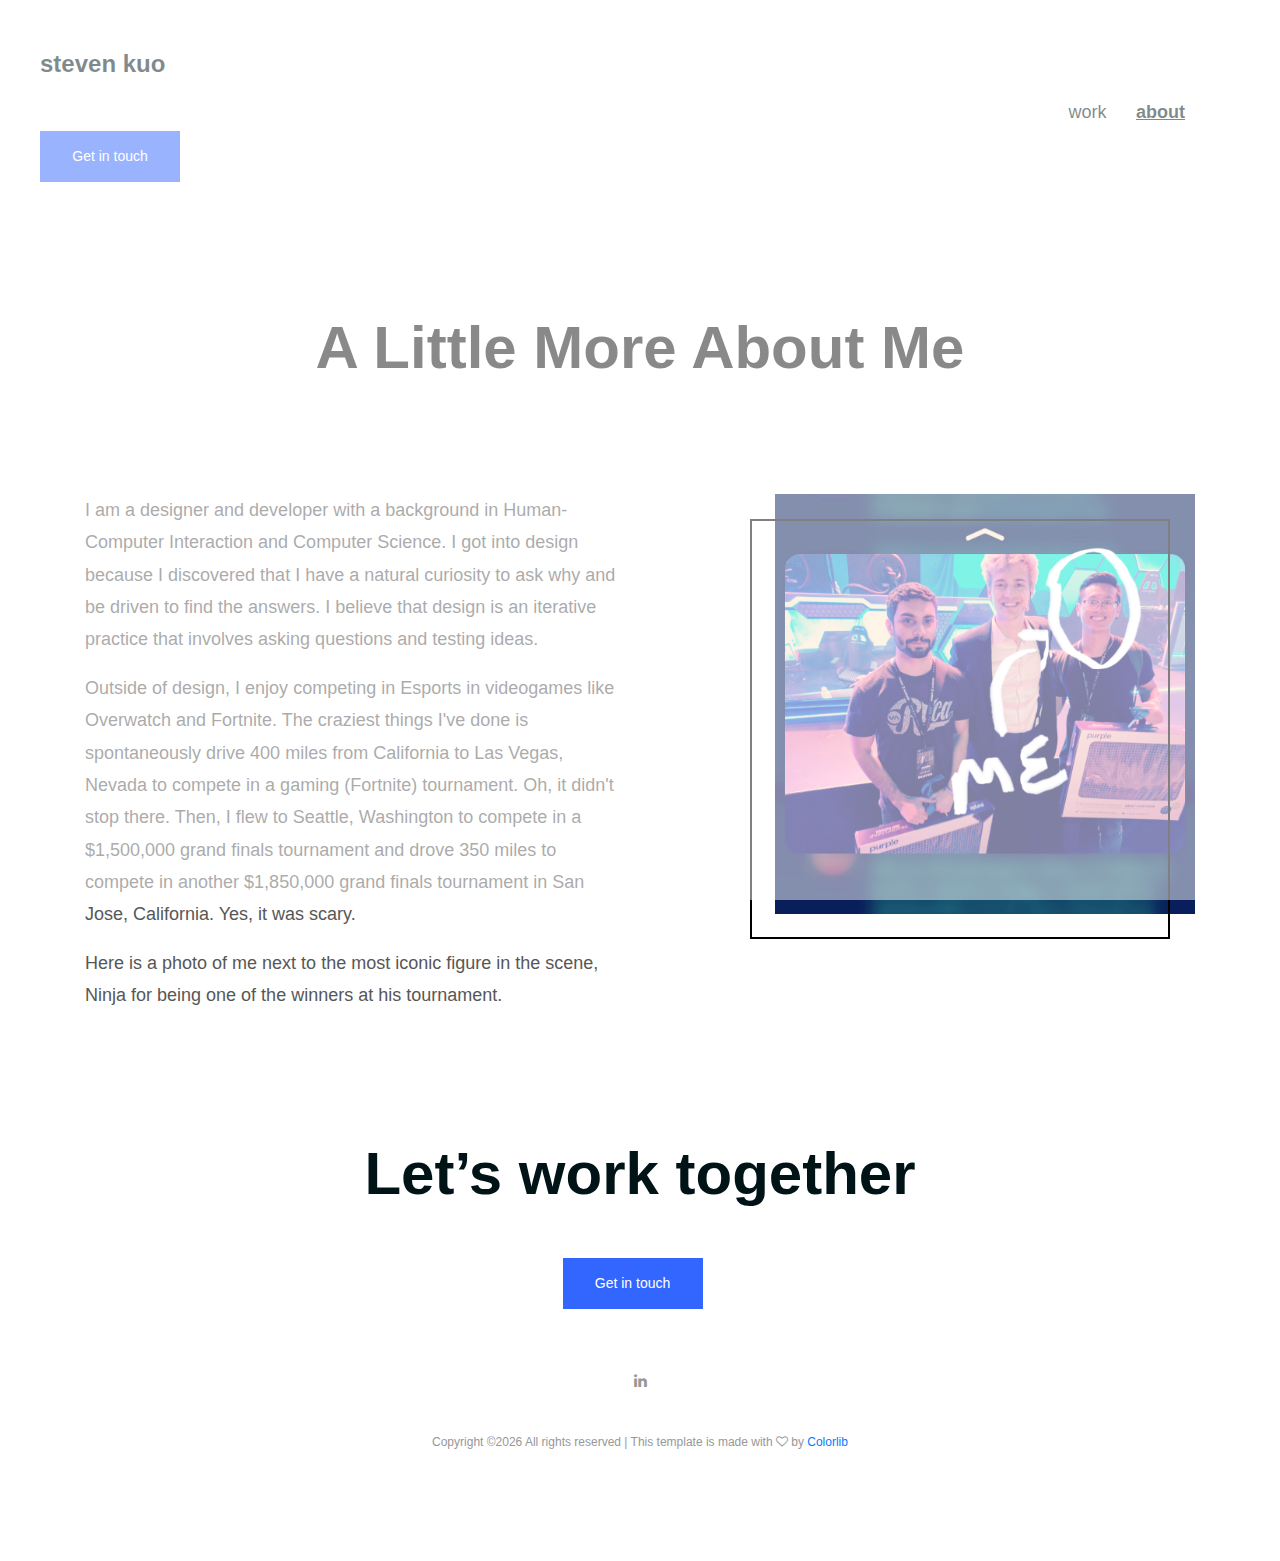
==== commit c66da966: "Styling updates" ====
--- a/about.html
+++ b/about.html
@@ -31,7 +31,29 @@
 	</div>
 
 	<!-- header section start -->
-
+	<header class="header-section2">
+		<div class="container-fluid">
+			<div class="row">
+				<div class="logo">
+					<h2 class="site-logo">steven kuo</h2>
+				</div>
+				<div class="container text-left text-md-right">
+					<nav class="main-menu">
+						<ul>
+							<li><a href="index.html">work</a></li>
+							<li><a href="about.html" class="current">about</a></li>
+							<!--<li><a href="contact.html">contact</a></li>-->
+						</ul>
+					</nav>
+				</div>
+				<a href="mailto:heyheysteven@gmail.com" class="site-btn header-btn">Get in touch</a>
+			</div>
+		</div>
+		<div class="nav-switch">
+			<i class="fa fa-bars"></i>
+		</div>
+	</header>
+<!--
 	<header class="header-section">
 		<div class="container">
 			<div class="row">
@@ -41,7 +63,7 @@
 					</div>
 				</div>
 				<div class="col-lg-8 col-md-9">
-					<a href="mailto:y.ksteven10@gmail.com" class="site-btn header-btn">Get in touch</a>
+					<a href="mailto:heyheysteven@gmail.com" class="site-btn header-btn">Get in touch</a>
 					<nav class="main-menu">
 						<ul>
 							<li><a href="index.html">work</a></li>
@@ -54,7 +76,7 @@
 		<div class="nav-switch">
 			<i class="fa fa-bars"></i>
 		</div>
-	</header>
+	</header> -->
 
 	<!-- header section end -->
 
@@ -115,7 +137,7 @@
 	<footer class="footer-section text-center">
 		<div class="container">
 			<h2 class="section-title mb-5">Let’s work together</h2>
-			<a href="mailto:y.ksteven10@gmail.com" class="site-btn">Get in touch</a>
+			<a href="mailto:heyheysteven@gmail.com" class="site-btn">Get in touch</a>
 			<div class="social-links">
 				<a href="https://www.linkedin.com/in/stevenykuo/" target ="_blank"><span class="fa fa-linkedin"></span></a>
 				<!--
--- a/css/style.css
+++ b/css/style.css
@@ -12,7 +12,9 @@
 html,
 body {
   height: 100%;
-  font-family: 'Josefin Sans', sans-serif;
+  /*font-family: 'Josefin Sans', sans-serif;*/
+  font-family: 'Open Sans', sans-serif;
+  font-weight: 400;
 }
 
 h1,
@@ -23,8 +25,10 @@
 h6 {
   color: #001418;
   margin: 0;
-  font-weight: 600;
-  font-family: 'Josefin Sans', sans-serif;
+  /*font-weight: 600;
+  font-family: 'Josefin Sans', sans-serif;*/
+  font-family: 'Sora', sans-serif;
+  font-weight: 700;
 }
 
 p {
@@ -60,7 +64,8 @@
   Helper css
 --------------------------*/
 .current{
-  font-weight: bold;
+  font-weight: 700;
+  text-decoration: underline;
 
 }
 .body-pad {
@@ -87,7 +92,7 @@
 .section-title span {
   /*color: #979797;*/
   /*color:#5C5C5C*/
-  color:#3366FF;
+  color:#121212;
 
 }
 
@@ -365,6 +370,14 @@
   position: relative;
 }
 
+.header-section2{
+  padding-left: 40px;
+  padding-right:40px;
+  padding-top: 30px;
+  padding-bottom: 20px;
+  position: relative;
+}
+
 .site-logo {
   font-size: 24px;
   padding-top: 20px;
